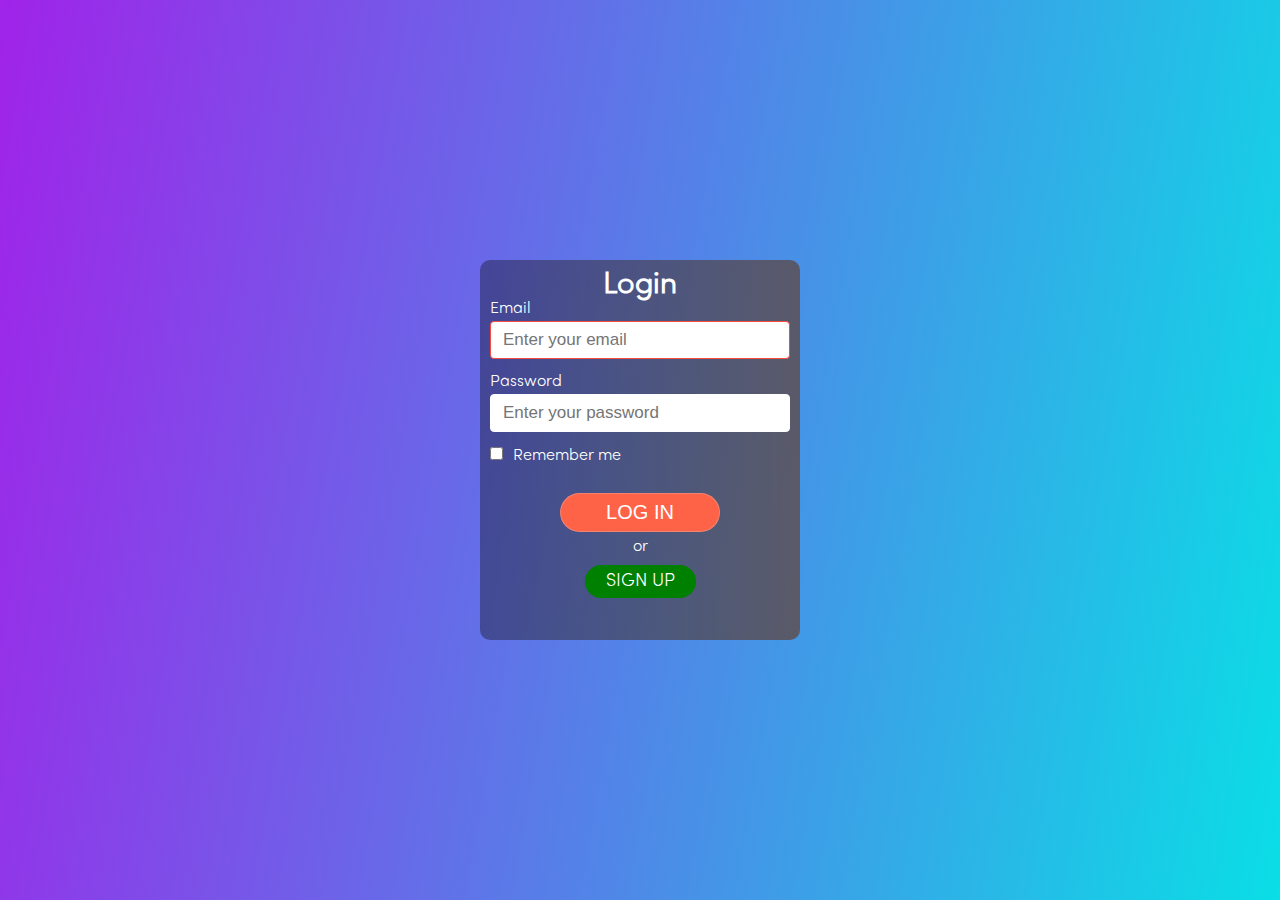
==== login.html @ e7f2d714 "vs code push" ====
<!DOCTYPE html>
<html lang="en">
  <head>
    <meta charset="UTF-8" />
    <meta http-equiv="X-UA-Compatible" content="IE=edge" />
    <meta name="viewport" content="width=device-width, initial-scale=1.0" />
    <link rel="icon" type="image/png" href="./images/favicon.png" />
    <link rel="stylesheet" href="style.css" />
    <link
      rel="stylesheet"
      type="text/css"
      href="https://cdnjs.cloudflare.com/ajax/libs/font-awesome/5.15.1/css/all.min.css"
    />
    <title>Log in or Sign Up</title>
  </head>
  <body>
    <form action="index.html" method="post">
        <div class="account-container">
      <div class="account-login">
        <h2>Login</h2>
        <div class="account-creds">
          <div class="input-group">
            <label for="email">Email</label>
            <input type="email" name="email" id="email" autocomplete="email" placeholder="Enter your email" autofocus required/>
          </div>
          <div class="input-group">
            <label for="password">Password</label>
            <input type="password" name="password" id="password" placeholder="Enter your password" autocomplete="current-password" required/>
          </div>
          <div class="input-group">
            <input type="checkbox" id="checkbox" /><label for="checkbox" >Remember me</label>
          </div>
          <input type="submit" id="submit" value="Log In">
        </div>
 <div class="signup">
        <span>or</span> <br> <br>
        <a href="signup.html" class="signup-prompt">Sign Up</a>
    </div>
      </div>
    </div>
    </form>
  </body>
</html>
---- style.css ----
* {
  margin: 0px;
  padding: 0px;
  box-sizing: border-box;
  list-style-type: none;
}

@font-face {
  font-family: applepro;
  src: url("./fonts/sofiapro-light.otf");
}

a {
  text-decoration: none;
}

body {
  font: 400;
  font-family: applepro;
}

.hero {
  background-image: url(images/hero.jpg);
  background-repeat: no-repeat;
  background-size: cover;
  width: 100%;
  height: 560px;
}

.hero nav {
  background-color: rgba(80, 82, 81, 0.548);
}
.hero .container {
  width: 95%;
  overflow: hidden;
  margin: auto;
}

.hero .brand-logo {
  width: 85px;
  height: 75px;
  float: left;
  transform: rotate(22deg);
}

.nav-ul {
  float: right;
  margin-right: 20px;
}

.nav-item {
  display: inline;
  color: white;
}

.nav-link {
  text-decoration: none;
  color: white;
  font-size: 15px;
  font-family: Helvetica, sans-serif;
  line-height: 80px;
  padding: 8px;
  background-color: rgba(250, 235, 215, 0.034);
  text-transform: uppercase;
}

.nav-link:hover {
  background-color: violet;
  transition-duration: 0.5s;
  border-radius: 5px;
}

.hero h1,
.hero p,
.order-btn {
  color: white;
  text-decoration: none;
}

.hero h1 {
  font-size: 35px;
  margin: 85px 20px 10px 50px;
}

.hero p {
  font-size: large;
  margin: 25px 0px 36px 51px;
}

.hero .order-btn {
  display: inline-block;
  background-color: tomato;
  width: 160px;
  font-size: 15px;
  text-transform: uppercase;
  padding: 15px 30px 15px 30px;
  margin: 10px 0px 10px 50px;
  border-radius: 50px;
  transform: perspective(1px) translateZ(0);
  transition-property: color;
  transition-duration: 0.3s;
}

/* button animation */
.hero .order-btn::before {
  content: "";
  position: absolute;
  z-index: -1;
  top: 0;
  bottom: 0;
  left: 0;
  right: 0;
  background: white;
  border-radius: 50px;
  -webkit-transform: scaleX(0);
  transform: scaleX(0);
  -webkit-transform-origin: 50%;
  transform-origin: 50%;
  -webkit-transition-property: transform;
  transition-property: transform;
  -webkit-transition-duration: 0.3s;
  transition-duration: 0.3s;
  -webkit-transition-timing-function: ease-out;
  transition-timing-function: ease-out;
}

.hero .order-btn:hover {
  background-color: rgb(255, 255, 255);
  color: tomato;
  transition: 0.5s;
}
.hero .order-btn:hover::before {
  transform: scaleX(1);
}

.chef {
  width: 100%;
  background-color: #f6eedf;
  height: 560px;
  color: tomato;
}

.heading h1,
.heading p {
  color: tomato;
  text-align: center;
  margin: 0px 0px 30px 0px;
}

.heading h1 {
  padding-top: 50px;
}

.chef-info {
  /* background-color: rgb(16, 36, 36); */
  width: 1170px;
  margin: 60px auto auto auto;
  overflow: hidden;
}

.aiden,
.ethel,
.fannie {
  display: inline-block;
  width: 385px;
  text-align: center;
  border-radius: 50%;
}

.aiden-img,
.ethel-img,
.fannie-img {
  width: 200px;
  border-radius: 50%;
}

.aiden h2,
.ethel h2,
.fannie h2 {
  font-family: applepro;
  letter-spacing: 1.5px;
  text-transform: uppercase;
  font-weight: 500;
  margin: 15px 0px 10px 0px;
  cursor: pointer;
}

.best-burger-section {
  width: 100%;
  background-color: #f64b3c;
  height: 560px;
  color: white;
}

.best-burger {
  width: 1170px;
  margin: auto;
  /* text-align: center; */
  overflow: hidden;
}
.best-burger h2 {
  font-family: applepro;
  text-transform: capitalize;
  font-weight: 500;
  font-size: 40px;
}

.best-burger-image {
  float: left;
  width: 400px;
  border-radius: 50%;
  margin: 85px auto auto 40px;
}

.best-burger-slo {
  margin: 200px 0px 0px 0px;
}

.best-burger-slo h2,
.best-burger-slo p {
  margin: 30px 50px 30px 600px;
}
.best-burger-slo p {
  margin-bottom: 50px;
}

.best-burger-order-btn {
  background-color: white;
  color: #f64b3c;
  text-transform: uppercase;
  width: 200px;
  font-size: 18px;
  border-radius: 40px;
  text-decoration: none;
  margin: 0 0 0 157px;
  padding: 13px 48px 13px 48px;
  transition: 0.5s;
  border: 1px solid white;
}

.best-burger-order-btn:hover {
  color: white;
  background-color: #f64b3c;
  border: 1px solid white;
  transition: 0.5s;
}

.statistics-section {
  width: 100%;
  height: 570px;
  background-color: #f6eedf;
  text-align: center;
}

.stat-slo {
  padding: 50px 0 15px 0;
}
.stat-slo h2 {
  font-weight: 500;
  font-size: 35px;
  margin: 0 0 20px 0;
  color: tomato;
}
.stat-slo p {
  color: tomato;
}

.circle1,
.circle2,
.circle3 {
  width: 250px;
  height: 250px;
  background: rgba(255, 0, 0, 0);
  border: 3px solid tomato;
  border-radius: 50%;
  display: inline-block;
  margin: 50px 21px 35px 50px;
}

.circle1 h2,
.circle2 h2,
.circle3 h2 {
  font-size: 45px;
}

.circle1 p,
.circle3 p,
.circle2 p {
  text-transform: uppercase;
}

.circle-text {
  color: tomato;
  margin-top: 77px;
}

.popular-packages {
  width: 100%;
  height: 580px;
  background-color: tomato;
}

.popular-packages .container {
  width: 1170px;
  height: 580px;
  margin: auto;
}

.popular-packages .container h2 {
  text-align: center;
  padding: 50px 0 45px 0;
  color: white;
  font-size: 35px;
  font-weight: 500;
}

.popular-packages .container .packages {
  width: 1170px;
  height: 400px;
  text-align: center;
}

.popular-packages .container .packages .package1,
.popular-packages .container .packages .package2,
.popular-packages .container .packages .package3 {
  width: 310px;
  height: 380px;
  margin: 10px 20px 24px 20px;
  background-color: white;
  border: 3px solid white;
  border-radius: 10px;
  display: inline-block;
  transition: 0.8s;
}

.packages .package1:hover,
.packages .package2:hover,
.packages .package3:hover {
  border: 3px solid rgb(103, 31, 238) !important;
  transition: 0.8s !important;
}

.packages .package-image {
  width: 100px;
}
.packages h3 {
  color: tomato;
  font-weight: 500;
  font-size: 30px;
  margin: 20px 0 20px 0;
}

.packages p {
  color: tomato;
  margin: 0 0 30px 0;
}

.packages .package-order-now {
  background-color: tomato;
  color: white;
  border-radius: 40px;
  border: 1px solid tomato;
  padding: 12px 50px 12px 50px;
  transition: 0.5s;
  font-size: 16px;
  text-transform: uppercase;
}
.packages .package-order-now:hover {
  background-color: white;
  color: tomato;
  transition: 0.5s;
}

.newsletter-section {
  width: 100%;
  height: 560px;
  margin: auto;
  background-color: #f6eedf;
}

.newsletter {
  width: 1170px;
  height: 560px;
  margin: auto;
}

.newsletter h2 {
  text-align: center;
  padding: 150px 0 15px 0px;
  color: tomato;
  font-size: 38px;
}

.newsletter p {
  margin: 20px 200px 100px 200px;
  text-align: center;
}
.newsletter .email-input {
  text-align: center;
}

.newsletter .email {
  font-size: 18px;
  border: 1px solid tomato;
  border-radius: 30px 0px 0px 30px;
  margin: 0 -4.5px 0 0;
  padding: 10px 5px 13px 40px;
  font-family: sofia pro;
  outline: none;
  transition: 0.5s;
}

.newsletter .submit {
  border: 1px solid #f6eedf;
  background: tomato;
  padding: 10.4px 18px 13px 14px;
  border: 1px solid tomato;
  border-radius: 0px 30px 30px 0px;
  text-transform: uppercase;
  font-size: 18px;
  color: white;
  font-family: sofia pro;
  cursor: pointer;
  transition: 0.5s;
}

.newsletter .submit:hover {
  background-color: white;
  color: tomato;
  border: 1px solid tomato;
  transition: 0.5s;
}

.newsletter .email:focus {
  transition: 0.5s;
  border: 1px solid #00ffc3;
}

.email:focus + .submit:hover {
  border: 1px solid #00ffc3;
}

/* footer design css begin*/

.footer .container {
  max-width: 1170px;
  margin: auto;
}
.footer .row {
  display: flex;
  flex-wrap: wrap;
}
ul {
  list-style: none;
}
.footer {
  background-color: #1e2536;
  padding: 70px 0;
}
.footer-col {
  width: 25%;
  padding: 0 15px;
}
.footer-col h4 {
  font-size: 18px;
  color: #ffffff;
  text-transform: capitalize;
  margin-bottom: 35px;
  font-weight: 500;
  position: relative;
}
.footer-col h4::before {
  content: "";
  position: absolute;
  left: 0;
  bottom: -10px;
  background-color: #e91e63;
  height: 2px;
  box-sizing: border-box;
  width: 50px;
}
.footer-col ul li:not(:last-child) {
  margin-bottom: 10px;
}
.footer-col ul li a {
  font-size: 16px;
  text-transform: capitalize;
  color: #ffffff;
  text-decoration: none;
  font-weight: 300;
  color: #bbbbbb;
  display: block;
  transition: all 0.3s ease;
}
.footer-col ul li a:hover {
  color: #ffffff;
  padding-left: 8px;
}
.footer-col .social-links a {
  display: inline-block;
  height: 40px;
  width: 40px;
  background-color: rgba(255, 255, 255, 0.2);
  margin: 0 10px 10px 0;
  text-align: center;
  line-height: 40px;
  border-radius: 50%;
  color: #ffffff;
  transition: all 0.5s ease;
}
.footer-col .social-links a:hover {
  color: #24262b;
  background-color: #ffffff;
}

/*responsive*/
@media (max-width: 767px) {
  .footer-col {
    width: 50%;
    margin-bottom: 30px;
  }
}
@media (max-width: 574px) {
  .footer-col {
    width: 100%;
  }
}
/* footer design css end*/
/* ------------------------- */

/* login page css begin*/

.account-container {
  width: 100%;
  background-image: linear-gradient(
    280deg,
    rgb(10, 222, 230),
    rgb(160, 35, 233)
  );
  height: 100vh;
  color: white;
}

.account-login {
  width: 320px;
  height: 380px;
  padding: 10px;
  background-image: linear-gradient(272deg, #604c4cd1, #00000057);
  border-radius: 10px;
  position: absolute;
  top: 0;
  bottom: 0;
  left: 0;
  right: 0;
  margin: auto;
}
.input-group label {
  display: block;
  margin-bottom: 3px;
}
.account-creds .input-group:nth-child(3) label {
  display: inline;
  margin-left: 10px;
  margin-bottom: 20px;
  user-select: none;
}

#email,
#password {
  width: 100%;
  font-size: 17px;
  padding: 8px 12px;
  margin-bottom: 15px;
  outline: none;
  border: 1px solid white;
  border-radius: 4px;
  transition: 0.5s;
}

#email:focus, #password:focus {
  border: 1px solid #f64b3c;
}

.account-login h2 {
  text-align: center;
  font-size: 30px;
}
#submit {
  font-size: 20px;
  padding: 7px 45px 7px 45px;
  display: block;
  margin: 28px auto auto auto;
  border: 1px solid #d5caca4f;
  color: white;
  border-radius: 25px;
  cursor: pointer;
  text-transform: uppercase;
  transition: 0.5s;
  background-color: tomato;
}

#submit:hover{
  border: 1px solid tomato;
  background-color: white;
  color: tomato;
}

.signup{
  margin:7px auto;
  text-align: center;
}

.signup-prompt{
  font-size: 18px;
  padding: 7px 20px 7px 20px;
  border: 1px solid green;
  color: white;
  border-radius: 25px;
  cursor: pointer;
  text-transform: uppercase;
  transition: 0.5s;
  background-color: green;
}
/* login page css end*/
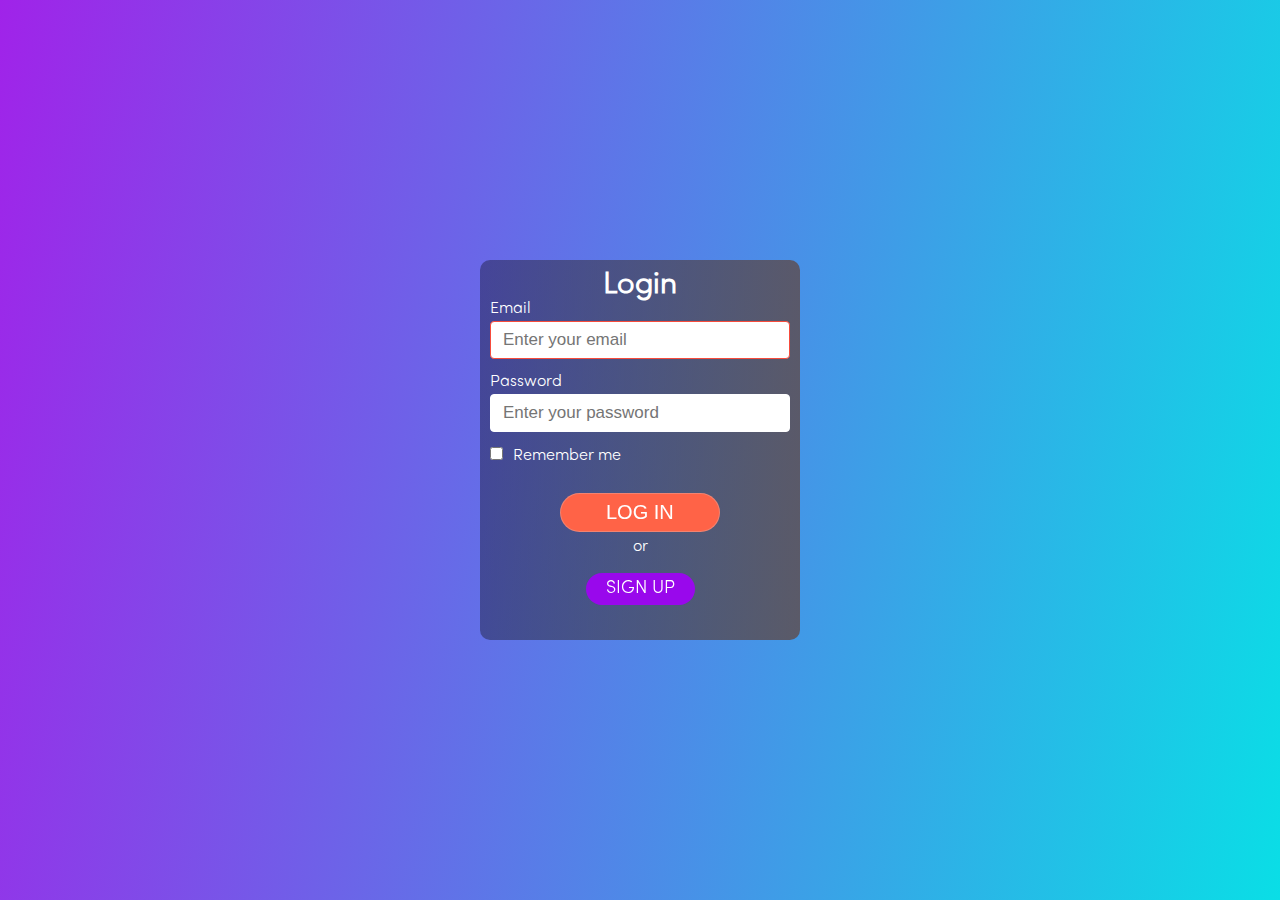
==== commit 27104738: "login page modified" ====
--- a/login.html
+++ b/login.html
@@ -21,20 +21,21 @@
         <div class="account-creds">
           <div class="input-group">
             <label for="email">Email</label>
-            <input type="email" name="email" id="email" autocomplete="email" placeholder="Enter your email" autofocus required/>
+            <input type="email" name="email" id="email" autocomplete="off" placeholder="Enter your email" autofocus required/>
           </div>
           <div class="input-group">
             <label for="password">Password</label>
-            <input type="password" name="password" id="password" placeholder="Enter your password" autocomplete="current-password" required/>
+            <input type="password" name="password" id="password" placeholder="Enter your password" required/>
           </div>
           <div class="input-group">
             <input type="checkbox" id="checkbox" /><label for="checkbox" >Remember me</label>
           </div>
-          <input type="submit" id="submit" value="Log In">
+          <div class="login"><button type="submit" id="submit">Log In</button></div>
+          
         </div>
  <div class="signup">
         <span>or</span> <br> <br>
-        <a href="signup.html" class="signup-prompt">Sign Up</a>
+        <a href="signup.html" class="signup-prompt"> <span>Sign Up</span></a>
     </div>
       </div>
     </div>
--- a/style.css
+++ b/style.css
@@ -336,7 +336,7 @@
 .packages .package1:hover,
 .packages .package2:hover,
 .packages .package3:hover {
-  border: 3px solid rgb(103, 31, 238) !important;
+  box-shadow: 1px 0px 8px 8px #1158b69c !important;
   transition: 0.8s !important;
 }
 
@@ -585,10 +585,13 @@
   text-align: center;
   font-size: 30px;
 }
+.login{
+  text-align: center;
+}
 #submit {
+  display: inline-block;
   font-size: 20px;
   padding: 7px 45px 7px 45px;
-  display: block;
   margin: 28px auto auto auto;
   border: 1px solid #d5caca4f;
   color: white;
@@ -597,12 +600,38 @@
   text-transform: uppercase;
   transition: 0.5s;
   background-color: tomato;
-}
-
+  transform: perspective(1px) translateZ(0);
+}
+
+#submit::before{
+  content: "";
+  width: inherit;
+  height:inherit;
+  background-color: white;
+  position: absolute;
+  top: 0;
+  bottom: 0;
+  left: 0;
+  right: 0;
+  border-radius: 50px;
+  -webkit-transform: scaleX(0);
+  transform: scaleX(0);
+  -webkit-transform-origin: 50%;
+  transform-origin: 50%;
+  z-index: -1;
+  -webkit-transition-duration: 0.3s;
+  transition-duration: 0.3s;
+  -webkit-transition-timing-function: ease-out;
+  transition-timing-function: ease-out;
+}
+
+#submit:hover::before{
+  -webkit-transform: scaleX(1);
+  transform: scaleX(1);
+}
 #submit:hover{
-  border: 1px solid tomato;
-  background-color: white;
-  color: tomato;
+  color: tomato;
+  border: 1px solid white;
 }
 
 .signup{
@@ -611,14 +640,46 @@
 }
 
 .signup-prompt{
+  display: inline-block;
   font-size: 18px;
   padding: 7px 20px 7px 20px;
-  border: 1px solid green;
+  border: none;
   color: white;
   border-radius: 25px;
   cursor: pointer;
   text-transform: uppercase;
   transition: 0.5s;
-  background-color: green;
+  background-color: rgb(153, 8, 236);
+  transform: perspective(1px) translateZ(0);
+}
+
+.signup-prompt::before{
+  content: "";
+  /* width: inherit;
+  height:inherit; */
+  background-color: #f5a905;
+  position: absolute;
+  top: 0;
+  bottom: 0;
+  left: 0;
+  right: 0;
+  border-radius: 50px;
+  -webkit-transform: scaleX(0);
+  transform: scaleX(0);
+  -webkit-transform-origin: 50%;
+  transform-origin: 50%;
+  z-index: -1;
+  -webkit-transition-duration: 0.3s;
+  transition-duration: 0.3s;
+  -webkit-transition-timing-function: ease-out;
+  transition-timing-function: ease-out;
+}
+
+.signup-prompt:hover::before{
+  transform: scaleX(1);
+}
+
+@keyframes signupbtn{
+
 }
 /* login page css end*/
